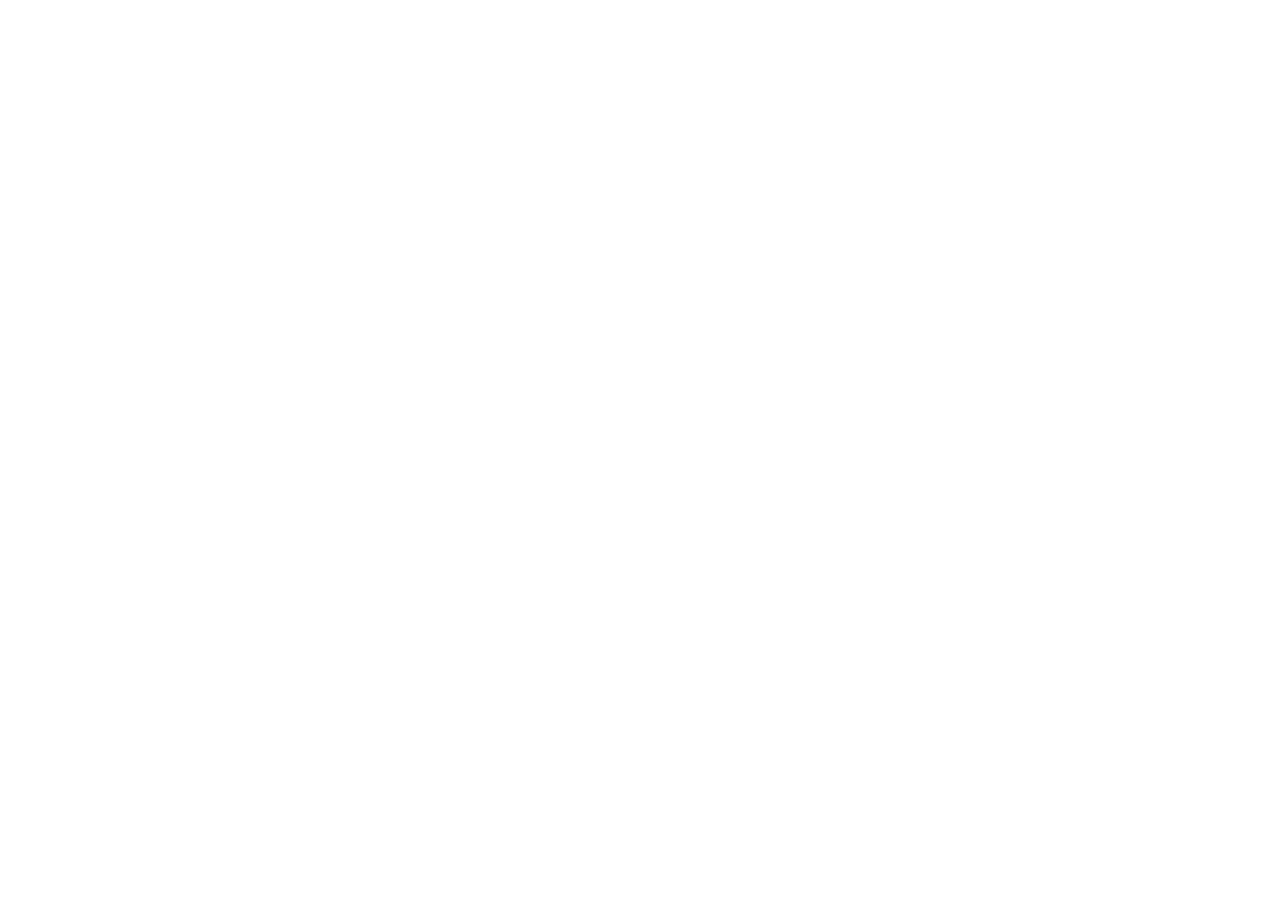
==== case-study.html @ bf80d9a7 "html base" ====
<!DOCTYPE html>
<html lang="en">
<head>
    <meta charset="UTF-8">
    <meta http-equiv="X-UA-Compatible" content="IE=edge">
    <meta name="viewport" content="width=device-width, initial-scale=1.0">
    <title>Case Studies | Nexlab Technology</title>
    <link rel="shortcut icon" href="./assets/images/logo.png" type="image/x-icon">
    <link rel="stylesheet" href="./assets/styles/reset.min.css">
    <link rel="stylesheet" href="./assets/icons/css/all.min.css">
    <link rel="stylesheet" href="./assets/styles/main.css">
</head>
<body>
    
</body>
</html>
---- assets/styles/main.css ----
a {
    text-decoration: none;
    color: #000;
}

li {
    list-style-type: none;
}

.flex {
    display: flex;
}

.align-center {
    align-items: center;
}

.justify-center {
    justify-content: center;
}

.justify-between {
    justify-content: space-between;
}

.center {
    align-items: center;
    justify-content: center;
}

.col {
    flex-direction: column;
}

.col-2 {
    width: 50%;
}

.col-3 {
    width: 33.3333%;
}

.col-4 {
    width: 25%;
}
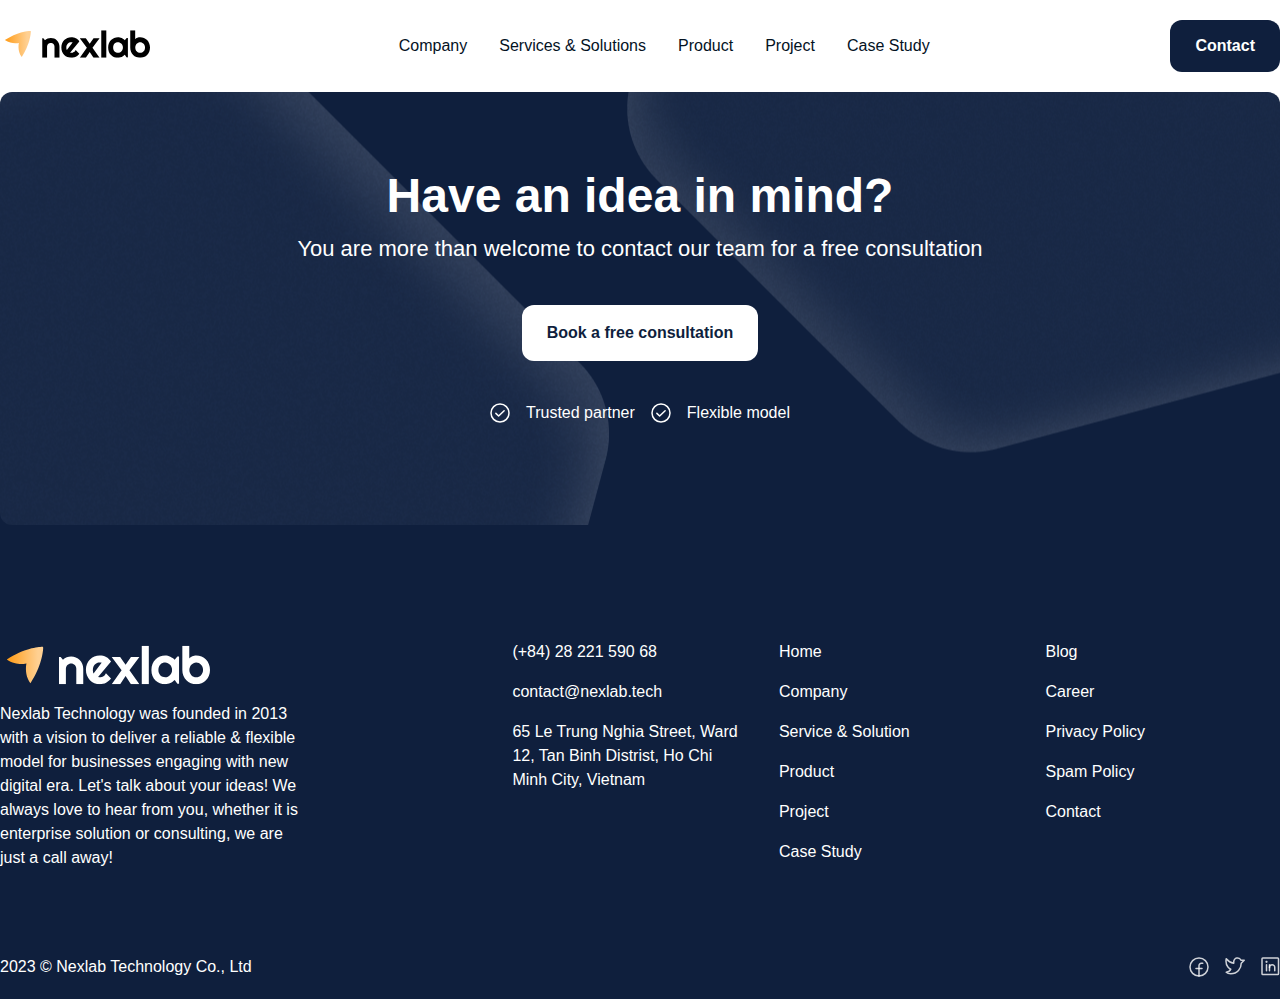
==== commit b2aa4281: "update: add main.js in each" ====
--- a/case-study.html
+++ b/case-study.html
@@ -8,9 +8,11 @@
     <link rel="shortcut icon" href="./assets/images/logo.png" type="image/x-icon">
     <link rel="stylesheet" href="./assets/styles/reset.min.css">
     <link rel="stylesheet" href="./assets/icons/css/all.min.css">
-    <link rel="stylesheet" href="./assets/styles/main.css">
+    <link rel="stylesheet" href="./assets/styles/homepage/final.css">
 </head>
 <body>
-    
+    <header id="header"></header>
+    <footer id="footer"></footer>
 </body>
+<script src="./assets/scripts/main.js"></script>
 </html>--- a/assets/styles/homepage/final.css
+++ b/assets/styles/homepage/final.css
@@ -0,0 +1,1912 @@
+/*
+! tailwindcss v3.4.0 | MIT License | https://tailwindcss.com
+*/
+
+/*
+1. Prevent padding and border from affecting element width. (https://github.com/mozdevs/cssremedy/issues/4)
+2. Allow adding a border to an element by just adding a border-width. (https://github.com/tailwindcss/tailwindcss/pull/116)
+*/
+
+*,
+::before,
+::after {
+  box-sizing: border-box;
+  /* 1 */
+  border-width: 0;
+  /* 2 */
+  border-style: solid;
+  /* 2 */
+  border-color: #e5e7eb;
+  /* 2 */
+}
+
+::before,
+::after {
+  --tw-content: '';
+}
+
+/*
+1. Use a consistent sensible line-height in all browsers.
+2. Prevent adjustments of font size after orientation changes in iOS.
+3. Use a more readable tab size.
+4. Use the user's configured `sans` font-family by default.
+5. Use the user's configured `sans` font-feature-settings by default.
+6. Use the user's configured `sans` font-variation-settings by default.
+7. Disable tap highlights on iOS
+*/
+
+html,
+:host {
+  line-height: 1.5;
+  /* 1 */
+  -webkit-text-size-adjust: 100%;
+  /* 2 */
+  -moz-tab-size: 4;
+  /* 3 */
+  -o-tab-size: 4;
+     tab-size: 4;
+  /* 3 */
+  font-family: Encode Sans, sans-serif;
+  /* 4 */
+  font-feature-settings: normal;
+  /* 5 */
+  font-variation-settings: normal;
+  /* 6 */
+  -webkit-tap-highlight-color: transparent;
+  /* 7 */
+}
+
+/*
+1. Remove the margin in all browsers.
+2. Inherit line-height from `html` so users can set them as a class directly on the `html` element.
+*/
+
+body {
+  margin: 0;
+  /* 1 */
+  line-height: inherit;
+  /* 2 */
+}
+
+/*
+1. Add the correct height in Firefox.
+2. Correct the inheritance of border color in Firefox. (https://bugzilla.mozilla.org/show_bug.cgi?id=190655)
+3. Ensure horizontal rules are visible by default.
+*/
+
+hr {
+  height: 0;
+  /* 1 */
+  color: inherit;
+  /* 2 */
+  border-top-width: 1px;
+  /* 3 */
+}
+
+/*
+Add the correct text decoration in Chrome, Edge, and Safari.
+*/
+
+abbr:where([title]) {
+  -webkit-text-decoration: underline dotted;
+          text-decoration: underline dotted;
+}
+
+/*
+Remove the default font size and weight for headings.
+*/
+
+h1,
+h2,
+h3,
+h4,
+h5,
+h6 {
+  font-size: inherit;
+  font-weight: inherit;
+}
+
+/*
+Reset links to optimize for opt-in styling instead of opt-out.
+*/
+
+a {
+  color: inherit;
+  text-decoration: inherit;
+}
+
+/*
+Add the correct font weight in Edge and Safari.
+*/
+
+b,
+strong {
+  font-weight: bolder;
+}
+
+/*
+1. Use the user's configured `mono` font-family by default.
+2. Use the user's configured `mono` font-feature-settings by default.
+3. Use the user's configured `mono` font-variation-settings by default.
+4. Correct the odd `em` font sizing in all browsers.
+*/
+
+code,
+kbd,
+samp,
+pre {
+  font-family: ui-monospace, SFMono-Regular, Menlo, Monaco, Consolas, "Liberation Mono", "Courier New", monospace;
+  /* 1 */
+  font-feature-settings: normal;
+  /* 2 */
+  font-variation-settings: normal;
+  /* 3 */
+  font-size: 1em;
+  /* 4 */
+}
+
+/*
+Add the correct font size in all browsers.
+*/
+
+small {
+  font-size: 80%;
+}
+
+/*
+Prevent `sub` and `sup` elements from affecting the line height in all browsers.
+*/
+
+sub,
+sup {
+  font-size: 75%;
+  line-height: 0;
+  position: relative;
+  vertical-align: baseline;
+}
+
+sub {
+  bottom: -0.25em;
+}
+
+sup {
+  top: -0.5em;
+}
+
+/*
+1. Remove text indentation from table contents in Chrome and Safari. (https://bugs.chromium.org/p/chromium/issues/detail?id=999088, https://bugs.webkit.org/show_bug.cgi?id=201297)
+2. Correct table border color inheritance in all Chrome and Safari. (https://bugs.chromium.org/p/chromium/issues/detail?id=935729, https://bugs.webkit.org/show_bug.cgi?id=195016)
+3. Remove gaps between table borders by default.
+*/
+
+table {
+  text-indent: 0;
+  /* 1 */
+  border-color: inherit;
+  /* 2 */
+  border-collapse: collapse;
+  /* 3 */
+}
+
+/*
+1. Change the font styles in all browsers.
+2. Remove the margin in Firefox and Safari.
+3. Remove default padding in all browsers.
+*/
+
+button,
+input,
+optgroup,
+select,
+textarea {
+  font-family: inherit;
+  /* 1 */
+  font-feature-settings: inherit;
+  /* 1 */
+  font-variation-settings: inherit;
+  /* 1 */
+  font-size: 100%;
+  /* 1 */
+  font-weight: inherit;
+  /* 1 */
+  line-height: inherit;
+  /* 1 */
+  color: inherit;
+  /* 1 */
+  margin: 0;
+  /* 2 */
+  padding: 0;
+  /* 3 */
+}
+
+/*
+Remove the inheritance of text transform in Edge and Firefox.
+*/
+
+button,
+select {
+  text-transform: none;
+}
+
+/*
+1. Correct the inability to style clickable types in iOS and Safari.
+2. Remove default button styles.
+*/
+
+button,
+[type='button'],
+[type='reset'],
+[type='submit'] {
+  -webkit-appearance: button;
+  /* 1 */
+  background-color: transparent;
+  /* 2 */
+  background-image: none;
+  /* 2 */
+}
+
+/*
+Use the modern Firefox focus style for all focusable elements.
+*/
+
+:-moz-focusring {
+  outline: auto;
+}
+
+/*
+Remove the additional `:invalid` styles in Firefox. (https://github.com/mozilla/gecko-dev/blob/2f9eacd9d3d995c937b4251a5557d95d494c9be1/layout/style/res/forms.css#L728-L737)
+*/
+
+:-moz-ui-invalid {
+  box-shadow: none;
+}
+
+/*
+Add the correct vertical alignment in Chrome and Firefox.
+*/
+
+progress {
+  vertical-align: baseline;
+}
+
+/*
+Correct the cursor style of increment and decrement buttons in Safari.
+*/
+
+::-webkit-inner-spin-button,
+::-webkit-outer-spin-button {
+  height: auto;
+}
+
+/*
+1. Correct the odd appearance in Chrome and Safari.
+2. Correct the outline style in Safari.
+*/
+
+[type='search'] {
+  -webkit-appearance: textfield;
+  /* 1 */
+  outline-offset: -2px;
+  /* 2 */
+}
+
+/*
+Remove the inner padding in Chrome and Safari on macOS.
+*/
+
+::-webkit-search-decoration {
+  -webkit-appearance: none;
+}
+
+/*
+1. Correct the inability to style clickable types in iOS and Safari.
+2. Change font properties to `inherit` in Safari.
+*/
+
+::-webkit-file-upload-button {
+  -webkit-appearance: button;
+  /* 1 */
+  font: inherit;
+  /* 2 */
+}
+
+/*
+Add the correct display in Chrome and Safari.
+*/
+
+summary {
+  display: list-item;
+}
+
+/*
+Removes the default spacing and border for appropriate elements.
+*/
+
+blockquote,
+dl,
+dd,
+h1,
+h2,
+h3,
+h4,
+h5,
+h6,
+hr,
+figure,
+p,
+pre {
+  margin: 0;
+}
+
+fieldset {
+  margin: 0;
+  padding: 0;
+}
+
+legend {
+  padding: 0;
+}
+
+ol,
+ul,
+menu {
+  list-style: none;
+  margin: 0;
+  padding: 0;
+}
+
+/*
+Reset default styling for dialogs.
+*/
+
+dialog {
+  padding: 0;
+}
+
+/*
+Prevent resizing textareas horizontally by default.
+*/
+
+textarea {
+  resize: vertical;
+}
+
+/*
+1. Reset the default placeholder opacity in Firefox. (https://github.com/tailwindlabs/tailwindcss/issues/3300)
+2. Set the default placeholder color to the user's configured gray 400 color.
+*/
+
+input::-moz-placeholder, textarea::-moz-placeholder {
+  opacity: 1;
+  /* 1 */
+  color: #9ca3af;
+  /* 2 */
+}
+
+input::placeholder,
+textarea::placeholder {
+  opacity: 1;
+  /* 1 */
+  color: #9ca3af;
+  /* 2 */
+}
+
+/*
+Set the default cursor for buttons.
+*/
+
+button,
+[role="button"] {
+  cursor: pointer;
+}
+
+/*
+Make sure disabled buttons don't get the pointer cursor.
+*/
+
+:disabled {
+  cursor: default;
+}
+
+/*
+1. Make replaced elements `display: block` by default. (https://github.com/mozdevs/cssremedy/issues/14)
+2. Add `vertical-align: middle` to align replaced elements more sensibly by default. (https://github.com/jensimmons/cssremedy/issues/14#issuecomment-634934210)
+   This can trigger a poorly considered lint error in some tools but is included by design.
+*/
+
+img,
+svg,
+video,
+canvas,
+audio,
+iframe,
+embed,
+object {
+  display: block;
+  /* 1 */
+  vertical-align: middle;
+  /* 2 */
+}
+
+/*
+Constrain images and videos to the parent width and preserve their intrinsic aspect ratio. (https://github.com/mozdevs/cssremedy/issues/14)
+*/
+
+img,
+video {
+  max-width: 100%;
+  height: auto;
+}
+
+/* Make elements with the HTML hidden attribute stay hidden by default */
+
+[hidden] {
+  display: none;
+}
+
+*, ::before, ::after {
+  --tw-border-spacing-x: 0;
+  --tw-border-spacing-y: 0;
+  --tw-translate-x: 0;
+  --tw-translate-y: 0;
+  --tw-rotate: 0;
+  --tw-skew-x: 0;
+  --tw-skew-y: 0;
+  --tw-scale-x: 1;
+  --tw-scale-y: 1;
+  --tw-pan-x:  ;
+  --tw-pan-y:  ;
+  --tw-pinch-zoom:  ;
+  --tw-scroll-snap-strictness: proximity;
+  --tw-gradient-from-position:  ;
+  --tw-gradient-via-position:  ;
+  --tw-gradient-to-position:  ;
+  --tw-ordinal:  ;
+  --tw-slashed-zero:  ;
+  --tw-numeric-figure:  ;
+  --tw-numeric-spacing:  ;
+  --tw-numeric-fraction:  ;
+  --tw-ring-inset:  ;
+  --tw-ring-offset-width: 0px;
+  --tw-ring-offset-color: #fff;
+  --tw-ring-color: rgb(59 130 246 / 0.5);
+  --tw-ring-offset-shadow: 0 0 #0000;
+  --tw-ring-shadow: 0 0 #0000;
+  --tw-shadow: 0 0 #0000;
+  --tw-shadow-colored: 0 0 #0000;
+  --tw-blur:  ;
+  --tw-brightness:  ;
+  --tw-contrast:  ;
+  --tw-grayscale:  ;
+  --tw-hue-rotate:  ;
+  --tw-invert:  ;
+  --tw-saturate:  ;
+  --tw-sepia:  ;
+  --tw-drop-shadow:  ;
+  --tw-backdrop-blur:  ;
+  --tw-backdrop-brightness:  ;
+  --tw-backdrop-contrast:  ;
+  --tw-backdrop-grayscale:  ;
+  --tw-backdrop-hue-rotate:  ;
+  --tw-backdrop-invert:  ;
+  --tw-backdrop-opacity:  ;
+  --tw-backdrop-saturate:  ;
+  --tw-backdrop-sepia:  ;
+}
+
+::backdrop {
+  --tw-border-spacing-x: 0;
+  --tw-border-spacing-y: 0;
+  --tw-translate-x: 0;
+  --tw-translate-y: 0;
+  --tw-rotate: 0;
+  --tw-skew-x: 0;
+  --tw-skew-y: 0;
+  --tw-scale-x: 1;
+  --tw-scale-y: 1;
+  --tw-pan-x:  ;
+  --tw-pan-y:  ;
+  --tw-pinch-zoom:  ;
+  --tw-scroll-snap-strictness: proximity;
+  --tw-gradient-from-position:  ;
+  --tw-gradient-via-position:  ;
+  --tw-gradient-to-position:  ;
+  --tw-ordinal:  ;
+  --tw-slashed-zero:  ;
+  --tw-numeric-figure:  ;
+  --tw-numeric-spacing:  ;
+  --tw-numeric-fraction:  ;
+  --tw-ring-inset:  ;
+  --tw-ring-offset-width: 0px;
+  --tw-ring-offset-color: #fff;
+  --tw-ring-color: rgb(59 130 246 / 0.5);
+  --tw-ring-offset-shadow: 0 0 #0000;
+  --tw-ring-shadow: 0 0 #0000;
+  --tw-shadow: 0 0 #0000;
+  --tw-shadow-colored: 0 0 #0000;
+  --tw-blur:  ;
+  --tw-brightness:  ;
+  --tw-contrast:  ;
+  --tw-grayscale:  ;
+  --tw-hue-rotate:  ;
+  --tw-invert:  ;
+  --tw-saturate:  ;
+  --tw-sepia:  ;
+  --tw-drop-shadow:  ;
+  --tw-backdrop-blur:  ;
+  --tw-backdrop-brightness:  ;
+  --tw-backdrop-contrast:  ;
+  --tw-backdrop-grayscale:  ;
+  --tw-backdrop-hue-rotate:  ;
+  --tw-backdrop-invert:  ;
+  --tw-backdrop-opacity:  ;
+  --tw-backdrop-saturate:  ;
+  --tw-backdrop-sepia:  ;
+}
+
+.absolute {
+  position: absolute;
+}
+
+.relative {
+  position: relative;
+}
+
+.-right-\[10\%\] {
+  right: -10%;
+}
+
+.-right-\[15\%\] {
+  right: -15%;
+}
+
+.bottom-0 {
+  bottom: 0px;
+}
+
+.bottom-5 {
+  bottom: 1.25rem;
+}
+
+.bottom-\[14\%\] {
+  bottom: 14%;
+}
+
+.bottom-\[15\%\] {
+  bottom: 15%;
+}
+
+.left-0 {
+  left: 0px;
+}
+
+.left-5 {
+  left: 1.25rem;
+}
+
+.right-0 {
+  right: 0px;
+}
+
+.right-\[55\%\] {
+  right: 55%;
+}
+
+.right-\[6\%\] {
+  right: 6%;
+}
+
+.top-0 {
+  top: 0px;
+}
+
+.top-5 {
+  top: 1.25rem;
+}
+
+.top-\[15\%\] {
+  top: 15%;
+}
+
+.top-\[58\%\] {
+  top: 58%;
+}
+
+.z-0 {
+  z-index: 0;
+}
+
+.z-10 {
+  z-index: 10;
+}
+
+.z-\[1\] {
+  z-index: 1;
+}
+
+.mx-5 {
+  margin-left: 1.25rem;
+  margin-right: 1.25rem;
+}
+
+.my-10 {
+  margin-top: 2.5rem;
+  margin-bottom: 2.5rem;
+}
+
+.my-8 {
+  margin-top: 2rem;
+  margin-bottom: 2rem;
+}
+
+.\!mb-0 {
+  margin-bottom: 0px !important;
+}
+
+.\!mb-2 {
+  margin-bottom: 0.5rem !important;
+}
+
+.\!mb-20 {
+  margin-bottom: 5rem !important;
+}
+
+.-mb-\[205px\] {
+  margin-bottom: -205px;
+}
+
+.mb-2 {
+  margin-bottom: 0.5rem;
+}
+
+.mb-20 {
+  margin-bottom: 5rem;
+}
+
+.mb-3 {
+  margin-bottom: 0.75rem;
+}
+
+.mb-4 {
+  margin-bottom: 1rem;
+}
+
+.mb-5 {
+  margin-bottom: 1.25rem;
+}
+
+.mb-6 {
+  margin-bottom: 1.5rem;
+}
+
+.mb-8 {
+  margin-bottom: 2rem;
+}
+
+.mb-\[10px\] {
+  margin-bottom: 10px;
+}
+
+.mb-\[26px\] {
+  margin-bottom: 26px;
+}
+
+.ml-4 {
+  margin-left: 1rem;
+}
+
+.ml-\[10px\] {
+  margin-left: 10px;
+}
+
+.ml-\[150px\] {
+  margin-left: 150px;
+}
+
+.ml-\[6px\] {
+  margin-left: 6px;
+}
+
+.mr-10 {
+  margin-right: 2.5rem;
+}
+
+.mr-2 {
+  margin-right: 0.5rem;
+}
+
+.mr-3 {
+  margin-right: 0.75rem;
+}
+
+.mr-4 {
+  margin-right: 1rem;
+}
+
+.mr-5 {
+  margin-right: 1.25rem;
+}
+
+.mr-7 {
+  margin-right: 1.75rem;
+}
+
+.mt-0 {
+  margin-top: 0px;
+}
+
+.mt-0\.5 {
+  margin-top: 0.125rem;
+}
+
+.mt-10 {
+  margin-top: 2.5rem;
+}
+
+.mt-12 {
+  margin-top: 3rem;
+}
+
+.mt-20 {
+  margin-top: 5rem;
+}
+
+.mt-3 {
+  margin-top: 0.75rem;
+}
+
+.mt-7 {
+  margin-top: 1.75rem;
+}
+
+.mt-\[10px\] {
+  margin-top: 10px;
+}
+
+.block {
+  display: block;
+}
+
+.inline-block {
+  display: inline-block;
+}
+
+.flex {
+  display: flex;
+}
+
+.inline-flex {
+  display: inline-flex;
+}
+
+.size-12 {
+  width: 3rem;
+  height: 3rem;
+}
+
+.size-14 {
+  width: 3.5rem;
+  height: 3.5rem;
+}
+
+.h-10 {
+  height: 2.5rem;
+}
+
+.h-12 {
+  height: 3rem;
+}
+
+.h-14 {
+  height: 3.5rem;
+}
+
+.h-60 {
+  height: 15rem;
+}
+
+.h-\[330px\] {
+  height: 330px;
+}
+
+.h-\[50px\] {
+  height: 50px;
+}
+
+.h-full {
+  height: 100%;
+}
+
+.\!w-\[70\%\] {
+  width: 70% !important;
+}
+
+.w-1\/4 {
+  width: 25%;
+}
+
+.w-12 {
+  width: 3rem;
+}
+
+.w-14 {
+  width: 3.5rem;
+}
+
+.w-2 {
+  width: 0.5rem;
+}
+
+.w-2\/5 {
+  width: 40%;
+}
+
+.w-3\/4 {
+  width: 75%;
+}
+
+.w-80 {
+  width: 20rem;
+}
+
+.w-\[150px\] {
+  width: 150px;
+}
+
+.w-\[2px\] {
+  width: 2px;
+}
+
+.w-\[53\%\] {
+  width: 53%;
+}
+
+.w-\[80px\] {
+  width: 80px;
+}
+
+.w-\[85\%\] {
+  width: 85%;
+}
+
+.w-\[90px\] {
+  width: 90px;
+}
+
+.w-auto {
+  width: auto;
+}
+
+.w-full {
+  width: 100%;
+}
+
+.w-max {
+  width: -moz-max-content;
+  width: max-content;
+}
+
+.min-w-80 {
+  min-width: 20rem;
+}
+
+.\!max-w-\[800px\] {
+  max-width: 800px !important;
+}
+
+.\!max-w-\[840px\] {
+  max-width: 840px !important;
+}
+
+.max-w-\[290px\] {
+  max-width: 290px;
+}
+
+.max-w-\[300px\] {
+  max-width: 300px;
+}
+
+.max-w-\[400px\] {
+  max-width: 400px;
+}
+
+.max-w-\[480px\] {
+  max-width: 480px;
+}
+
+.max-w-\[500px\] {
+  max-width: 500px;
+}
+
+.max-w-\[550px\] {
+  max-width: 550px;
+}
+
+.max-w-\[60px\] {
+  max-width: 60px;
+}
+
+.max-w-\[620px\] {
+  max-width: 620px;
+}
+
+.max-w-full {
+  max-width: 100%;
+}
+
+.flex-shrink-\[0\.5\] {
+  flex-shrink: 0.5;
+}
+
+.grow {
+  flex-grow: 1;
+}
+
+.translate-x-\[360px\] {
+  --tw-translate-x: 360px;
+  transform: translate(var(--tw-translate-x), var(--tw-translate-y)) rotate(var(--tw-rotate)) skewX(var(--tw-skew-x)) skewY(var(--tw-skew-y)) scaleX(var(--tw-scale-x)) scaleY(var(--tw-scale-y));
+}
+
+.transform {
+  transform: translate(var(--tw-translate-x), var(--tw-translate-y)) rotate(var(--tw-rotate)) skewX(var(--tw-skew-x)) skewY(var(--tw-skew-y)) scaleX(var(--tw-scale-x)) scaleY(var(--tw-scale-y));
+}
+
+@keyframes scroll {
+  from {
+    transform: translateX(0);
+  }
+
+  to {
+    transform: translateX(-100%);
+  }
+}
+
+.animate-scroll {
+  animation: scroll 50s linear infinite;
+}
+
+@keyframes scroll-reverse {
+  from {
+    transform: translateX(-100%);
+  }
+
+  to {
+    transform: translateX(0);
+  }
+}
+
+.animate-scroll-reverse {
+  animation: scroll-reverse 50s linear infinite;
+}
+
+.flex-row-reverse {
+  flex-direction: row-reverse;
+}
+
+.flex-col {
+  flex-direction: column;
+}
+
+.flex-nowrap {
+  flex-wrap: nowrap;
+}
+
+.items-start {
+  align-items: flex-start;
+}
+
+.\!items-end {
+  align-items: flex-end !important;
+}
+
+.items-end {
+  align-items: flex-end;
+}
+
+.items-center {
+  align-items: center;
+}
+
+.justify-center {
+  justify-content: center;
+}
+
+.justify-between {
+  justify-content: space-between;
+}
+
+.justify-around {
+  justify-content: space-around;
+}
+
+.gap-10 {
+  gap: 2.5rem;
+}
+
+.gap-14 {
+  gap: 3.5rem;
+}
+
+.gap-3 {
+  gap: 0.75rem;
+}
+
+.gap-4 {
+  gap: 1rem;
+}
+
+.gap-5 {
+  gap: 1.25rem;
+}
+
+.gap-8 {
+  gap: 2rem;
+}
+
+.gap-y-10 {
+  row-gap: 2.5rem;
+}
+
+.divide-x-\[1px\] > :not([hidden]) ~ :not([hidden]) {
+  --tw-divide-x-reverse: 0;
+  border-right-width: calc(1px * var(--tw-divide-x-reverse));
+  border-left-width: calc(1px * calc(1 - var(--tw-divide-x-reverse)));
+}
+
+.divide-\[\#e1e4eb\] > :not([hidden]) ~ :not([hidden]) {
+  --tw-divide-opacity: 1;
+  border-color: rgb(225 228 235 / var(--tw-divide-opacity));
+}
+
+.self-start {
+  align-self: flex-start;
+}
+
+.self-end {
+  align-self: flex-end;
+}
+
+.self-center {
+  align-self: center;
+}
+
+.overflow-hidden {
+  overflow: hidden;
+}
+
+.overflow-x-hidden {
+  overflow-x: hidden;
+}
+
+.overscroll-auto {
+  overscroll-behavior: auto;
+}
+
+.overscroll-none {
+  overscroll-behavior: none;
+}
+
+.scroll-smooth {
+  scroll-behavior: smooth;
+}
+
+.rounded-full {
+  border-radius: 9999px;
+}
+
+.rounded-lg {
+  border-radius: 0.5rem;
+}
+
+.rounded-xl {
+  border-radius: 0.75rem;
+}
+
+.border {
+  border-width: 1px;
+}
+
+.border-\[1px\] {
+  border-width: 1px;
+}
+
+.border-b {
+  border-bottom-width: 1px;
+}
+
+.border-b-\[1px\] {
+  border-bottom-width: 1px;
+}
+
+.border-t-\[1px\] {
+  border-top-width: 1px;
+}
+
+.border-\[\#40454f\] {
+  --tw-border-opacity: 1;
+  border-color: rgb(64 69 79 / var(--tw-border-opacity));
+}
+
+.border-\[\#dfe2e9\] {
+  --tw-border-opacity: 1;
+  border-color: rgb(223 226 233 / var(--tw-border-opacity));
+}
+
+.border-\[\#e1e4eb\] {
+  --tw-border-opacity: 1;
+  border-color: rgb(225 228 235 / var(--tw-border-opacity));
+}
+
+.border-\[\#f1f3f6\] {
+  --tw-border-opacity: 1;
+  border-color: rgb(241 243 246 / var(--tw-border-opacity));
+}
+
+.border-white {
+  --tw-border-opacity: 1;
+  border-color: rgb(255 255 255 / var(--tw-border-opacity));
+}
+
+.\!bg-transparent {
+  background-color: transparent !important;
+}
+
+.\!bg-white {
+  --tw-bg-opacity: 1 !important;
+  background-color: rgb(255 255 255 / var(--tw-bg-opacity)) !important;
+}
+
+.bg-\[\#3f4c64\] {
+  --tw-bg-opacity: 1;
+  background-color: rgb(63 76 100 / var(--tw-bg-opacity));
+}
+
+.bg-\[\#e1e4eb\] {
+  --tw-bg-opacity: 1;
+  background-color: rgb(225 228 235 / var(--tw-bg-opacity));
+}
+
+.bg-\[\#f1f3f6\] {
+  --tw-bg-opacity: 1;
+  background-color: rgb(241 243 246 / var(--tw-bg-opacity));
+}
+
+.bg-mainBlue {
+  --tw-bg-opacity: 1;
+  background-color: rgb(15 31 61 / var(--tw-bg-opacity));
+}
+
+.bg-white {
+  --tw-bg-opacity: 1;
+  background-color: rgb(255 255 255 / var(--tw-bg-opacity));
+}
+
+.bg-\[url\(\'\.\.\/\.\.\/images\/homepage\/footer-bg\.png\'\)\] {
+  background-image: url('../../images/homepage/footer-bg.png');
+}
+
+.bg-center {
+  background-position: center;
+}
+
+.object-contain {
+  -o-object-fit: contain;
+     object-fit: contain;
+}
+
+.object-cover {
+  -o-object-fit: cover;
+     object-fit: cover;
+}
+
+.\!p-4 {
+  padding: 1rem !important;
+}
+
+.p-\[30px\] {
+  padding: 30px;
+}
+
+.px-5 {
+  padding-left: 1.25rem;
+  padding-right: 1.25rem;
+}
+
+.px-7 {
+  padding-left: 1.75rem;
+  padding-right: 1.75rem;
+}
+
+.py-1 {
+  padding-top: 0.25rem;
+  padding-bottom: 0.25rem;
+}
+
+.py-2 {
+  padding-top: 0.5rem;
+  padding-bottom: 0.5rem;
+}
+
+.py-5 {
+  padding-top: 1.25rem;
+  padding-bottom: 1.25rem;
+}
+
+.py-8 {
+  padding-top: 2rem;
+  padding-bottom: 2rem;
+}
+
+.py-\[10px\] {
+  padding-top: 10px;
+  padding-bottom: 10px;
+}
+
+.py-\[120px\] {
+  padding-top: 120px;
+  padding-bottom: 120px;
+}
+
+.py-\[145px\] {
+  padding-top: 145px;
+  padding-bottom: 145px;
+}
+
+.pb-12 {
+  padding-bottom: 3rem;
+}
+
+.pb-4 {
+  padding-bottom: 1rem;
+}
+
+.pb-5 {
+  padding-bottom: 1.25rem;
+}
+
+.pb-\[100px\] {
+  padding-bottom: 100px;
+}
+
+.pb-\[10px\] {
+  padding-bottom: 10px;
+}
+
+.pb-\[130px\] {
+  padding-bottom: 130px;
+}
+
+.pb-\[140px\] {
+  padding-bottom: 140px;
+}
+
+.pb-\[145px\] {
+  padding-bottom: 145px;
+}
+
+.pb-\[150px\] {
+  padding-bottom: 150px;
+}
+
+.pb-\[45px\] {
+  padding-bottom: 45px;
+}
+
+.pl-10 {
+  padding-left: 2.5rem;
+}
+
+.pt-10 {
+  padding-top: 2.5rem;
+}
+
+.pt-20 {
+  padding-top: 5rem;
+}
+
+.pt-5 {
+  padding-top: 1.25rem;
+}
+
+.pt-\[145px\] {
+  padding-top: 145px;
+}
+
+.pt-\[320px\] {
+  padding-top: 320px;
+}
+
+.pt-\[60px\] {
+  padding-top: 60px;
+}
+
+.pt-\[70px\] {
+  padding-top: 70px;
+}
+
+.\!text-left {
+  text-align: left !important;
+}
+
+.text-left {
+  text-align: left;
+}
+
+.text-center {
+  text-align: center;
+}
+
+.font-sans {
+  font-family: Encode Sans, sans-serif;
+}
+
+.\!text-2xl {
+  font-size: 1.5rem !important;
+  line-height: 2rem !important;
+}
+
+.\!text-base {
+  font-size: 1rem !important;
+  line-height: 1.5rem !important;
+}
+
+.text-2xl {
+  font-size: 1.5rem;
+  line-height: 2rem;
+}
+
+.text-5xl {
+  font-size: 3rem;
+  line-height: 1;
+}
+
+.text-7xl {
+  font-size: 4.5rem;
+  line-height: 1;
+}
+
+.text-\[14px\] {
+  font-size: 14px;
+}
+
+.text-\[22px\] {
+  font-size: 22px;
+}
+
+.text-\[28px\] {
+  font-size: 28px;
+}
+
+.text-\[40px\] {
+  font-size: 40px;
+}
+
+.text-\[4px\] {
+  font-size: 4px;
+}
+
+.text-base {
+  font-size: 1rem;
+  line-height: 1.5rem;
+}
+
+.text-lg {
+  font-size: 1.125rem;
+  line-height: 1.75rem;
+}
+
+.\!font-semibold {
+  font-weight: 600 !important;
+}
+
+.font-bold {
+  font-weight: 700;
+}
+
+.font-medium {
+  font-weight: 500;
+}
+
+.leading-7 {
+  line-height: 1.75rem;
+}
+
+.leading-\[140\%\] {
+  line-height: 140%;
+}
+
+.leading-\[48px\] {
+  line-height: 48px;
+}
+
+.leading-\[50px\] {
+  line-height: 50px;
+}
+
+.leading-\[76px\] {
+  line-height: 76px;
+}
+
+.leading-tight {
+  line-height: 1.25;
+}
+
+.tracking-widest {
+  letter-spacing: 0.1em;
+}
+
+.\!text-mainBlue {
+  --tw-text-opacity: 1 !important;
+  color: rgb(15 31 61 / var(--tw-text-opacity)) !important;
+}
+
+.\!text-textColor {
+  --tw-text-opacity: 1 !important;
+  color: rgb(13 14 16 / var(--tw-text-opacity)) !important;
+}
+
+.\!text-white {
+  --tw-text-opacity: 1 !important;
+  color: rgb(255 255 255 / var(--tw-text-opacity)) !important;
+}
+
+.text-\[\#40454f\] {
+  --tw-text-opacity: 1;
+  color: rgb(64 69 79 / var(--tw-text-opacity));
+}
+
+.text-\[\#47c1fe\] {
+  --tw-text-opacity: 1;
+  color: rgb(71 193 254 / var(--tw-text-opacity));
+}
+
+.text-\[\#6e7687\] {
+  --tw-text-opacity: 1;
+  color: rgb(110 118 135 / var(--tw-text-opacity));
+}
+
+.text-textColor {
+  --tw-text-opacity: 1;
+  color: rgb(13 14 16 / var(--tw-text-opacity));
+}
+
+.text-white {
+  --tw-text-opacity: 1;
+  color: rgb(255 255 255 / var(--tw-text-opacity));
+}
+
+.shadow-\[17px_17px_200px_rgba\(64\2c 69\2c 79\2c \.06\)\] {
+  --tw-shadow: 17px 17px 200px rgba(64,69,79,.06);
+  --tw-shadow-colored: 17px 17px 200px var(--tw-shadow-color);
+  box-shadow: var(--tw-ring-offset-shadow, 0 0 #0000), var(--tw-ring-shadow, 0 0 #0000), var(--tw-shadow);
+}
+
+.brightness-\[250\%\] {
+  --tw-brightness: brightness(250%);
+  filter: var(--tw-blur) var(--tw-brightness) var(--tw-contrast) var(--tw-grayscale) var(--tw-hue-rotate) var(--tw-invert) var(--tw-saturate) var(--tw-sepia) var(--tw-drop-shadow);
+}
+
+.grayscale {
+  --tw-grayscale: grayscale(100%);
+  filter: var(--tw-blur) var(--tw-brightness) var(--tw-contrast) var(--tw-grayscale) var(--tw-hue-rotate) var(--tw-invert) var(--tw-saturate) var(--tw-sepia) var(--tw-drop-shadow);
+}
+
+.grayscale-0 {
+  --tw-grayscale: grayscale(0);
+  filter: var(--tw-blur) var(--tw-brightness) var(--tw-contrast) var(--tw-grayscale) var(--tw-hue-rotate) var(--tw-invert) var(--tw-saturate) var(--tw-sepia) var(--tw-drop-shadow);
+}
+
+.transition {
+  transition-property: color, background-color, border-color, text-decoration-color, fill, stroke, opacity, box-shadow, transform, filter, -webkit-backdrop-filter;
+  transition-property: color, background-color, border-color, text-decoration-color, fill, stroke, opacity, box-shadow, transform, filter, backdrop-filter;
+  transition-property: color, background-color, border-color, text-decoration-color, fill, stroke, opacity, box-shadow, transform, filter, backdrop-filter, -webkit-backdrop-filter;
+  transition-timing-function: cubic-bezier(0.4, 0, 0.2, 1);
+  transition-duration: 150ms;
+}
+
+.transition-all {
+  transition-property: all;
+  transition-timing-function: cubic-bezier(0.4, 0, 0.2, 1);
+  transition-duration: 150ms;
+}
+
+.duration-300 {
+  transition-duration: 300ms;
+}
+
+.duration-500 {
+  transition-duration: 500ms;
+}
+
+.wrapper {
+  margin-left: auto;
+  margin-right: auto;
+  display: flex;
+  max-width: 80rem;
+  align-items: center;
+}
+
+.btn {
+  border-radius: 0.75rem;
+  --tw-bg-opacity: 1;
+  background-color: rgb(15 31 61 / var(--tw-bg-opacity));
+  padding-left: 25px;
+  padding-right: 25px;
+  padding-top: 1rem;
+  padding-bottom: 1rem;
+  font-weight: 700;
+  --tw-text-opacity: 1;
+  color: rgb(255 255 255 / var(--tw-text-opacity));
+  transition-property: all;
+  transition-timing-function: cubic-bezier(0.4, 0, 0.2, 1);
+  transition-duration: 200ms;
+}
+
+.btn:hover {
+  --tw-bg-opacity: 1 !important;
+  background-color: rgb(255 120 71 / var(--tw-bg-opacity)) !important;
+  --tw-text-opacity: 1 !important;
+  color: rgb(255 255 255 / var(--tw-text-opacity)) !important;
+}
+
+.btn-reverse {
+  border-radius: 0.75rem;
+  --tw-bg-opacity: 1;
+  background-color: rgb(255 120 71 / var(--tw-bg-opacity));
+  padding-left: 25px;
+  padding-right: 25px;
+  padding-top: 1rem;
+  padding-bottom: 1rem;
+  font-weight: 700;
+  --tw-text-opacity: 1;
+  color: rgb(255 255 255 / var(--tw-text-opacity));
+  transition-property: all;
+  transition-timing-function: cubic-bezier(0.4, 0, 0.2, 1);
+  transition-duration: 200ms;
+}
+
+.btn-reverse:hover {
+  --tw-bg-opacity: 1;
+  background-color: rgb(15 31 61 / var(--tw-bg-opacity));
+}
+
+.heading {
+  margin-bottom: 3rem;
+  max-width: 620px;
+  text-align: center;
+  font-weight: 700;
+  --tw-text-opacity: 1;
+  color: rgb(13 14 16 / var(--tw-text-opacity));
+}
+
+.heading h2 {
+  margin-bottom: 1rem;
+  font-size: 3rem;
+  line-height: 1;
+  letter-spacing: -.4px;
+}
+
+.heading h5 {
+  margin-bottom: 1rem;
+  font-size: 1rem;
+  line-height: 1.5rem;
+  letter-spacing: 2px;
+  --tw-text-opacity: 1;
+  color: rgb(249 115 22 / var(--tw-text-opacity));
+}
+
+.heading p {
+  font-weight: 400;
+}
+
+.product-tab-active {
+  --tw-bg-opacity: 1;
+  background-color: rgb(255 255 255 / var(--tw-bg-opacity));
+  --tw-text-opacity: 1;
+  color: rgb(15 31 61 / var(--tw-text-opacity));
+}
+
+.\*\:mx-\[1\%\] > * {
+  margin-left: 1%;
+  margin-right: 1%;
+}
+
+.\*\:mb-1 > * {
+  margin-bottom: 0.25rem;
+}
+
+.\*\:mr-\[208px\] > * {
+  margin-right: 208px;
+}
+
+.\*\:flex > * {
+  display: flex;
+}
+
+.\*\:h-1\/2 > * {
+  height: 50%;
+}
+
+.\*\:h-\[640px\] > * {
+  height: 640px;
+}
+
+.\*\:h-full > * {
+  height: 100%;
+}
+
+.\*\:w-1\/2 > * {
+  width: 50%;
+}
+
+.\*\:w-1\/3 > * {
+  width: 33.333333%;
+}
+
+.\*\:w-1\/4 > * {
+  width: 25%;
+}
+
+.\*\:w-\[45\%\] > * {
+  width: 45%;
+}
+
+.\*\:w-full > * {
+  width: 100%;
+}
+
+.\*\:max-w-\[500px\] > * {
+  max-width: 500px;
+}
+
+.\*\:max-w-\[560px\] > * {
+  max-width: 560px;
+}
+
+.\*\:flex-col > * {
+  flex-direction: column;
+}
+
+.\*\:items-center > * {
+  align-items: center;
+}
+
+.\*\:gap-4 > * {
+  gap: 1rem;
+}
+
+.\*\:\*\:rounded-xl > * > * {
+  border-radius: 0.75rem;
+}
+
+.\*\:rounded-xl > * {
+  border-radius: 0.75rem;
+}
+
+.\*\:bg-white > * {
+  --tw-bg-opacity: 1;
+  background-color: rgb(255 255 255 / var(--tw-bg-opacity));
+}
+
+.\*\:p-10 > * {
+  padding: 2.5rem;
+}
+
+.\*\:pt-12 > * {
+  padding-top: 3rem;
+}
+
+.\*\:transition-all > * {
+  transition-property: all;
+  transition-timing-function: cubic-bezier(0.4, 0, 0.2, 1);
+  transition-duration: 150ms;
+}
+
+.\*\:duration-200 > * {
+  transition-duration: 200ms;
+}
+
+.\*\:duration-300 > * {
+  transition-duration: 300ms;
+}
+
+.\*\:nav-item > * {
+  margin-left: 0px;
+  margin-right: 0px;
+  padding-left: 1.25rem;
+  padding-right: 0.75rem;
+  --tw-text-opacity: 1;
+  color: rgb(4 18 31 / var(--tw-text-opacity));
+  transition-property: all;
+  transition-timing-function: cubic-bezier(0.4, 0, 0.2, 1);
+  transition-duration: 200ms;
+}
+
+.\*\:nav-item > *:hover {
+  --tw-text-opacity: 1;
+  color: rgb(255 120 71 / var(--tw-text-opacity));
+}
+
+.before\:absolute::before {
+  content: var(--tw-content);
+  position: absolute;
+}
+
+.before\:top-0::before {
+  content: var(--tw-content);
+  top: 0px;
+}
+
+.before\:z-10::before {
+  content: var(--tw-content);
+  z-index: 10;
+}
+
+.before\:block::before {
+  content: var(--tw-content);
+  display: block;
+}
+
+.before\:h-full::before {
+  content: var(--tw-content);
+  height: 100%;
+}
+
+.before\:w-full::before {
+  content: var(--tw-content);
+  width: 100%;
+}
+
+.before\:rounded-xl::before {
+  content: var(--tw-content);
+  border-radius: 0.75rem;
+}
+
+.before\:bg-transparent::before {
+  content: var(--tw-content);
+  background-color: transparent;
+}
+
+.before\:transition-all::before {
+  content: var(--tw-content);
+  transition-property: all;
+  transition-timing-function: cubic-bezier(0.4, 0, 0.2, 1);
+  transition-duration: 150ms;
+}
+
+.before\:duration-300::before {
+  content: var(--tw-content);
+  transition-duration: 300ms;
+}
+
+.after\:absolute::after {
+  content: var(--tw-content);
+  position: absolute;
+}
+
+.after\:top-0::after {
+  content: var(--tw-content);
+  top: 0px;
+}
+
+.after\:block::after {
+  content: var(--tw-content);
+  display: block;
+}
+
+.after\:h-full::after {
+  content: var(--tw-content);
+  height: 100%;
+}
+
+.after\:w-full::after {
+  content: var(--tw-content);
+  width: 100%;
+}
+
+.after\:bg-\[rgba\(0\2c 0\2c 0\2c \.5\)\]::after {
+  content: var(--tw-content);
+  background-color: rgba(0,0,0,.5);
+}
+
+.hover\:-translate-x-1:hover {
+  --tw-translate-x: -0.25rem;
+  transform: translate(var(--tw-translate-x), var(--tw-translate-y)) rotate(var(--tw-rotate)) skewX(var(--tw-skew-x)) skewY(var(--tw-skew-y)) scaleX(var(--tw-scale-x)) scaleY(var(--tw-scale-y));
+}
+
+.hover\:translate-x-1:hover {
+  --tw-translate-x: 0.25rem;
+  transform: translate(var(--tw-translate-x), var(--tw-translate-y)) rotate(var(--tw-rotate)) skewX(var(--tw-skew-x)) skewY(var(--tw-skew-y)) scaleX(var(--tw-scale-x)) scaleY(var(--tw-scale-y));
+}
+
+.hover\:bg-\[\#ff7847\]:hover {
+  --tw-bg-opacity: 1;
+  background-color: rgb(255 120 71 / var(--tw-bg-opacity));
+}
+
+.hover\:bg-white:hover {
+  --tw-bg-opacity: 1;
+  background-color: rgb(255 255 255 / var(--tw-bg-opacity));
+}
+
+.hover\:opacity-80:hover {
+  opacity: 0.8;
+}
+
+.hover\:brightness-100:hover {
+  --tw-brightness: brightness(1);
+  filter: var(--tw-blur) var(--tw-brightness) var(--tw-contrast) var(--tw-grayscale) var(--tw-hue-rotate) var(--tw-invert) var(--tw-saturate) var(--tw-sepia) var(--tw-drop-shadow);
+}
+
+.group:hover .group-hover\:w-0 {
+  width: 0px;
+}
+
+.group:hover .group-hover\:translate-x-1 {
+  --tw-translate-x: 0.25rem;
+  transform: translate(var(--tw-translate-x), var(--tw-translate-y)) rotate(var(--tw-rotate)) skewX(var(--tw-skew-x)) skewY(var(--tw-skew-y)) scaleX(var(--tw-scale-x)) scaleY(var(--tw-scale-y));
+}
+
+.group:hover .group-hover\:-rotate-45 {
+  --tw-rotate: -45deg;
+  transform: translate(var(--tw-translate-x), var(--tw-translate-y)) rotate(var(--tw-rotate)) skewX(var(--tw-skew-x)) skewY(var(--tw-skew-y)) scaleX(var(--tw-scale-x)) scaleY(var(--tw-scale-y));
+}
+
+.group:hover .group-hover\:scale-105 {
+  --tw-scale-x: 1.05;
+  --tw-scale-y: 1.05;
+  transform: translate(var(--tw-translate-x), var(--tw-translate-y)) rotate(var(--tw-rotate)) skewX(var(--tw-skew-x)) skewY(var(--tw-skew-y)) scaleX(var(--tw-scale-x)) scaleY(var(--tw-scale-y));
+}
+
+.group:hover .group-hover\:grayscale-0 {
+  --tw-grayscale: grayscale(0);
+  filter: var(--tw-blur) var(--tw-brightness) var(--tw-contrast) var(--tw-grayscale) var(--tw-hue-rotate) var(--tw-invert) var(--tw-saturate) var(--tw-sepia) var(--tw-drop-shadow);
+}
+
+.group:hover .before\:group-hover\:bg-\[rgba\(255\2c 120\2c 71\2c \.5\)\]::before {
+  content: var(--tw-content);
+  background-color: rgba(255,120,71,.5);
+}
+
+.\[\&_a\]\:mx-5 a {
+  margin-left: 1.25rem;
+  margin-right: 1.25rem;
+}
+
+.\[\&_a\]\:block a {
+  display: block;
+}
+
+.\[\&_a\]\:inline-block a {
+  display: inline-block;
+}
+
+.\[\&_a\]\:max-w-full a {
+  max-width: 100%;
+}
+
+.\[\&_a\]\:pb-5 a {
+  padding-bottom: 1.25rem;
+}
+
+.\[\&_a\]\:font-medium a {
+  font-weight: 500;
+}
+
+.\[\&_div_h3\]\:mb-4 div h3 {
+  margin-bottom: 1rem;
+}
+
+.\[\&_div_h3\]\:text-6xl div h3 {
+  font-size: 3.75rem;
+  line-height: 1;
+}
+
+.\[\&_div_h3\]\:font-bold div h3 {
+  font-weight: 700;
+}
+
+.\[\&_div_h3\]\:text-textColor div h3 {
+  --tw-text-opacity: 1;
+  color: rgb(13 14 16 / var(--tw-text-opacity));
+}